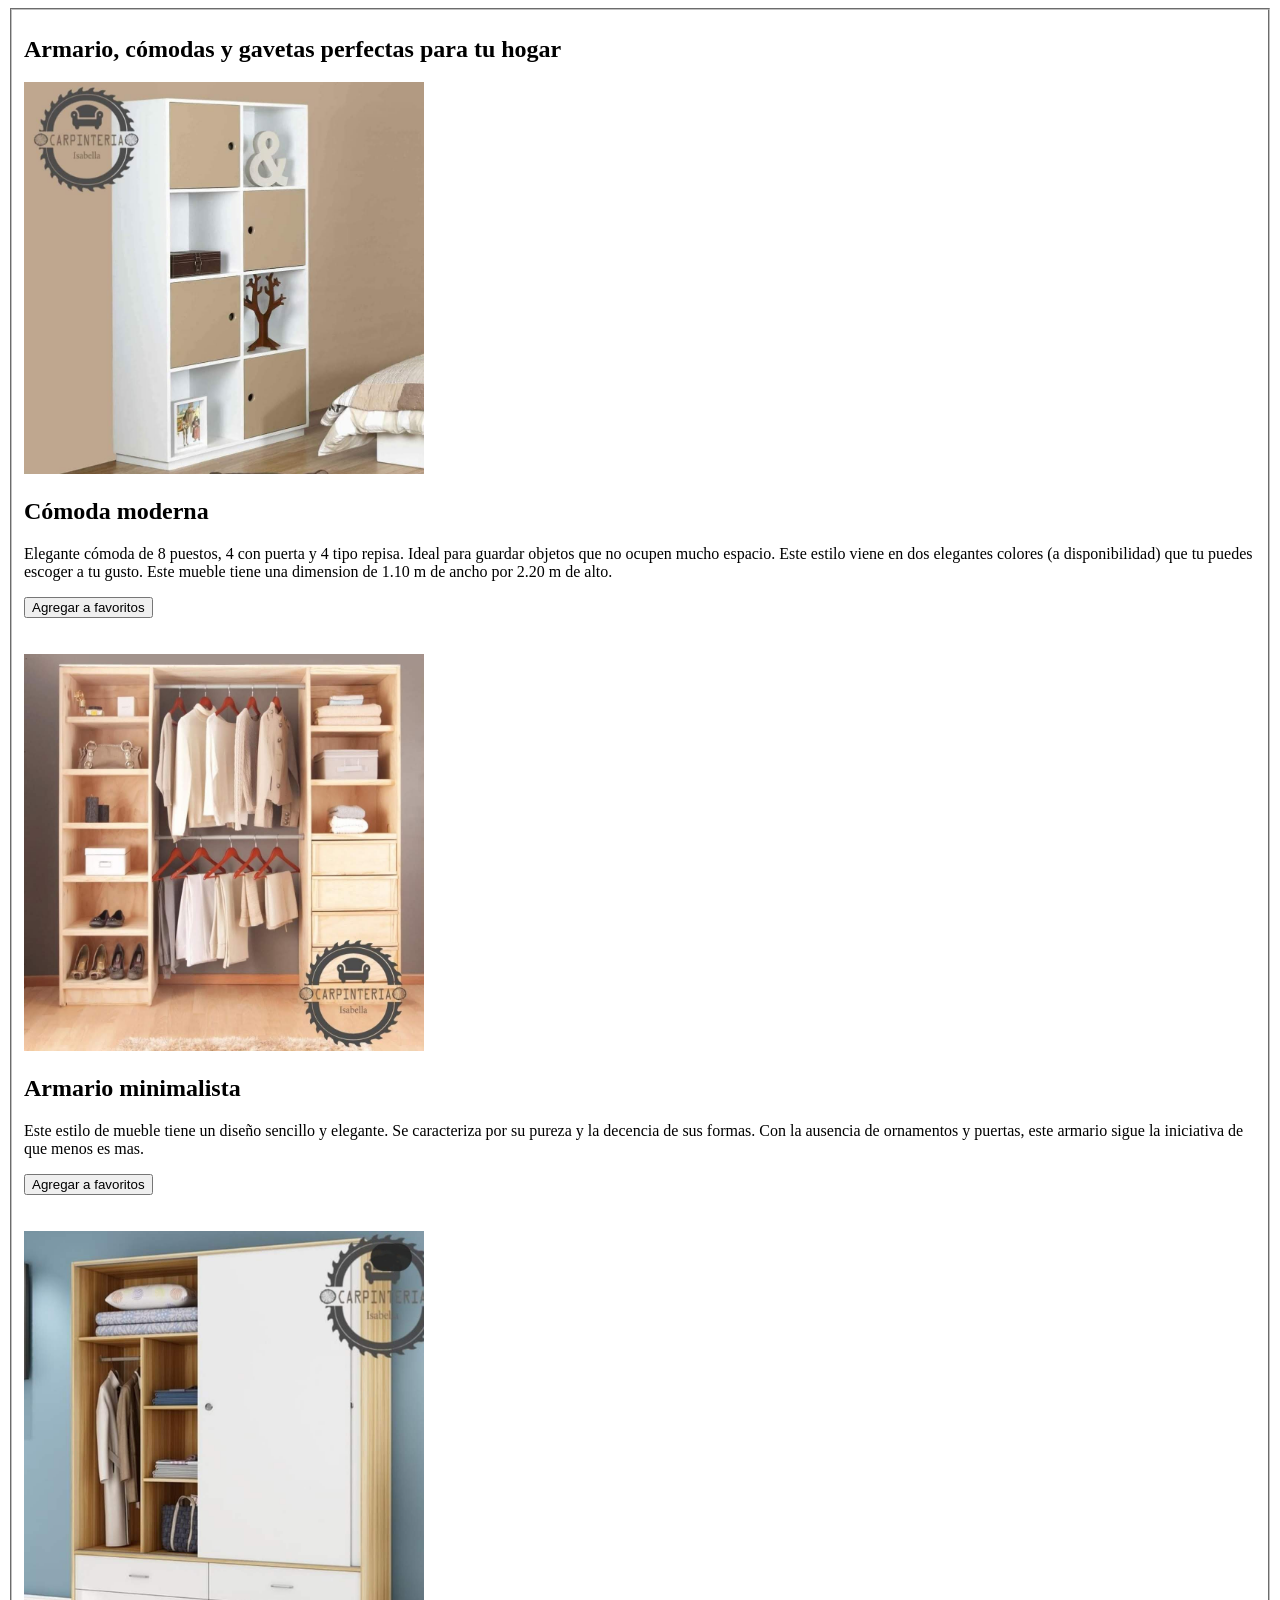
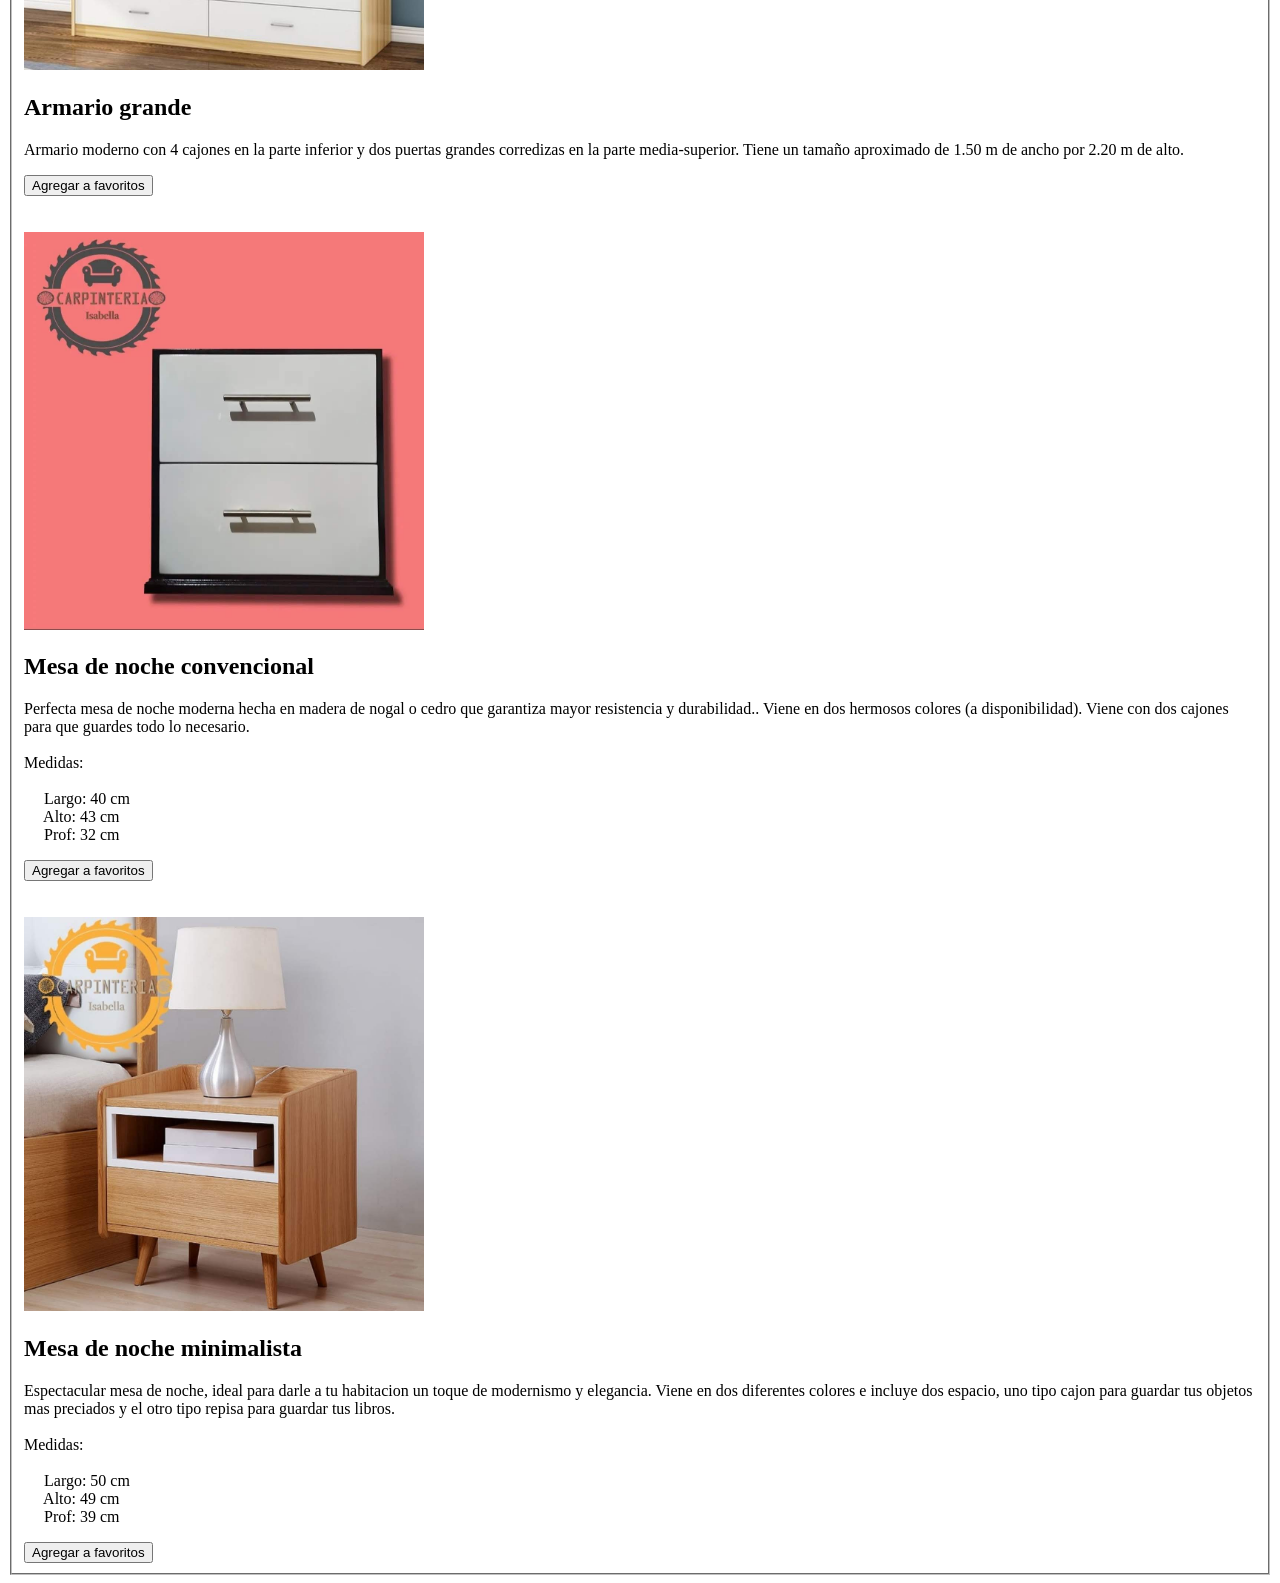
==== Armarios.html @ b470f494 "Nuevas paginas 'sobre nosotros, productos y sus hijos'" ====
<!DOCTYPE html>
<html lang="en">
<head>
    <meta charset="UTF-8">
    <meta http-equiv="X-UA-Compatible" content="IE=edge">
    <meta name="viewport" content="width=device-width, initial-scale=1.0">
    <title>Armarios</title>
</head>
<body>
    <section>
        <fieldset>
            <h1>Armario, cómodas y gavetas perfectas para tu hogar</h1>
            <img src="img/Armario 1.jpg" width= 400px" alt="Cómoda moderna" title="Cómoda moderna">
            <h2>Cómoda moderna </h2> 
            <p> Elegante cómoda de 8 puestos, 4 con puerta y 4 tipo repisa. Ideal para guardar objetos que no ocupen mucho espacio.
                Este estilo viene en dos elegantes colores (a disponibilidad) que tu puedes escoger a tu gusto.
                Este mueble tiene una dimension de 1.10 m de ancho por 2.20 m de alto.</p>
            <button type="submit">Agregar a favoritos</button>
            <br><br><br>
            <img src="img/Armario 2.jpg" width= 400px" alt="Armario minimalista" title="Armario minimalista">
            <h2>Armario minimalista</h2>
            <p>Este estilo de mueble tiene un diseño sencillo y elegante. Se caracteriza por su pureza y la decencia de sus formas. Con la ausencia de ornamentos
               y puertas, este armario sigue la iniciativa de que menos es mas.</p>
            <button type="submit">Agregar a favoritos</button>
            <br><br><br>
            <img src="img/Armario 3.png" width= 400px" alt="Armario grande" title="Armario grande">
            <h2>Armario grande</h2>
            <p>Armario moderno con 4 cajones en la parte inferior y dos puertas grandes corredizas en la parte media-superior. 
               Tiene un tamaño aproximado de 1.50 m de ancho por 2.20 m de alto.</p>
            <button type="submit">Agregar a favoritos</button>
            <br><br><br>
            <img src="img/Gaveta 1.jpg" width= 400px" alt="Mesa de noche convencional" title="Mesa de noche convencional">
            <h2>Mesa de noche convencional</h2>
            <p>Perfecta mesa de noche moderna hecha en madera de nogal o cedro que garantiza mayor resistencia y durabilidad.. Viene en dos hermosos colores (a disponibilidad).
               Viene con dos cajones para que guardes todo lo necesario.<br><br>
               Medidas:<br><br>
               &nbsp; &nbsp; &nbsp;Largo: 40 cm<br>
               &nbsp; &nbsp; &nbsp;Alto: 43 cm<br>
               &nbsp; &nbsp; &nbsp;Prof: 32 cm</p>
            <button type="submit">Agregar a favoritos</button>
            <br><br><br>
            <img src="img/Gaveta 2.jpg" width= 400px" alt="Mesa de noche minimalista" title="Mesa de noche minimalista">
            <h2>Mesa de noche minimalista</h2>
            <p>Espectacular mesa de noche, ideal para darle a tu habitacion un toque de modernismo y elegancia. Viene en dos diferentes colores
               e incluye dos espacio, uno tipo cajon para guardar tus objetos mas preciados y el otro tipo repisa para guardar tus libros.<br><br>
               Medidas:<br><br>
               &nbsp; &nbsp; &nbsp;Largo: 50 cm<br>
               &nbsp; &nbsp; &nbsp;Alto: 49 cm<br>
               &nbsp; &nbsp; &nbsp;Prof: 39 cm</p>
            <button type="submit">Agregar a favoritos</button>
        </fieldset>
    </section>    
</body>
</html>
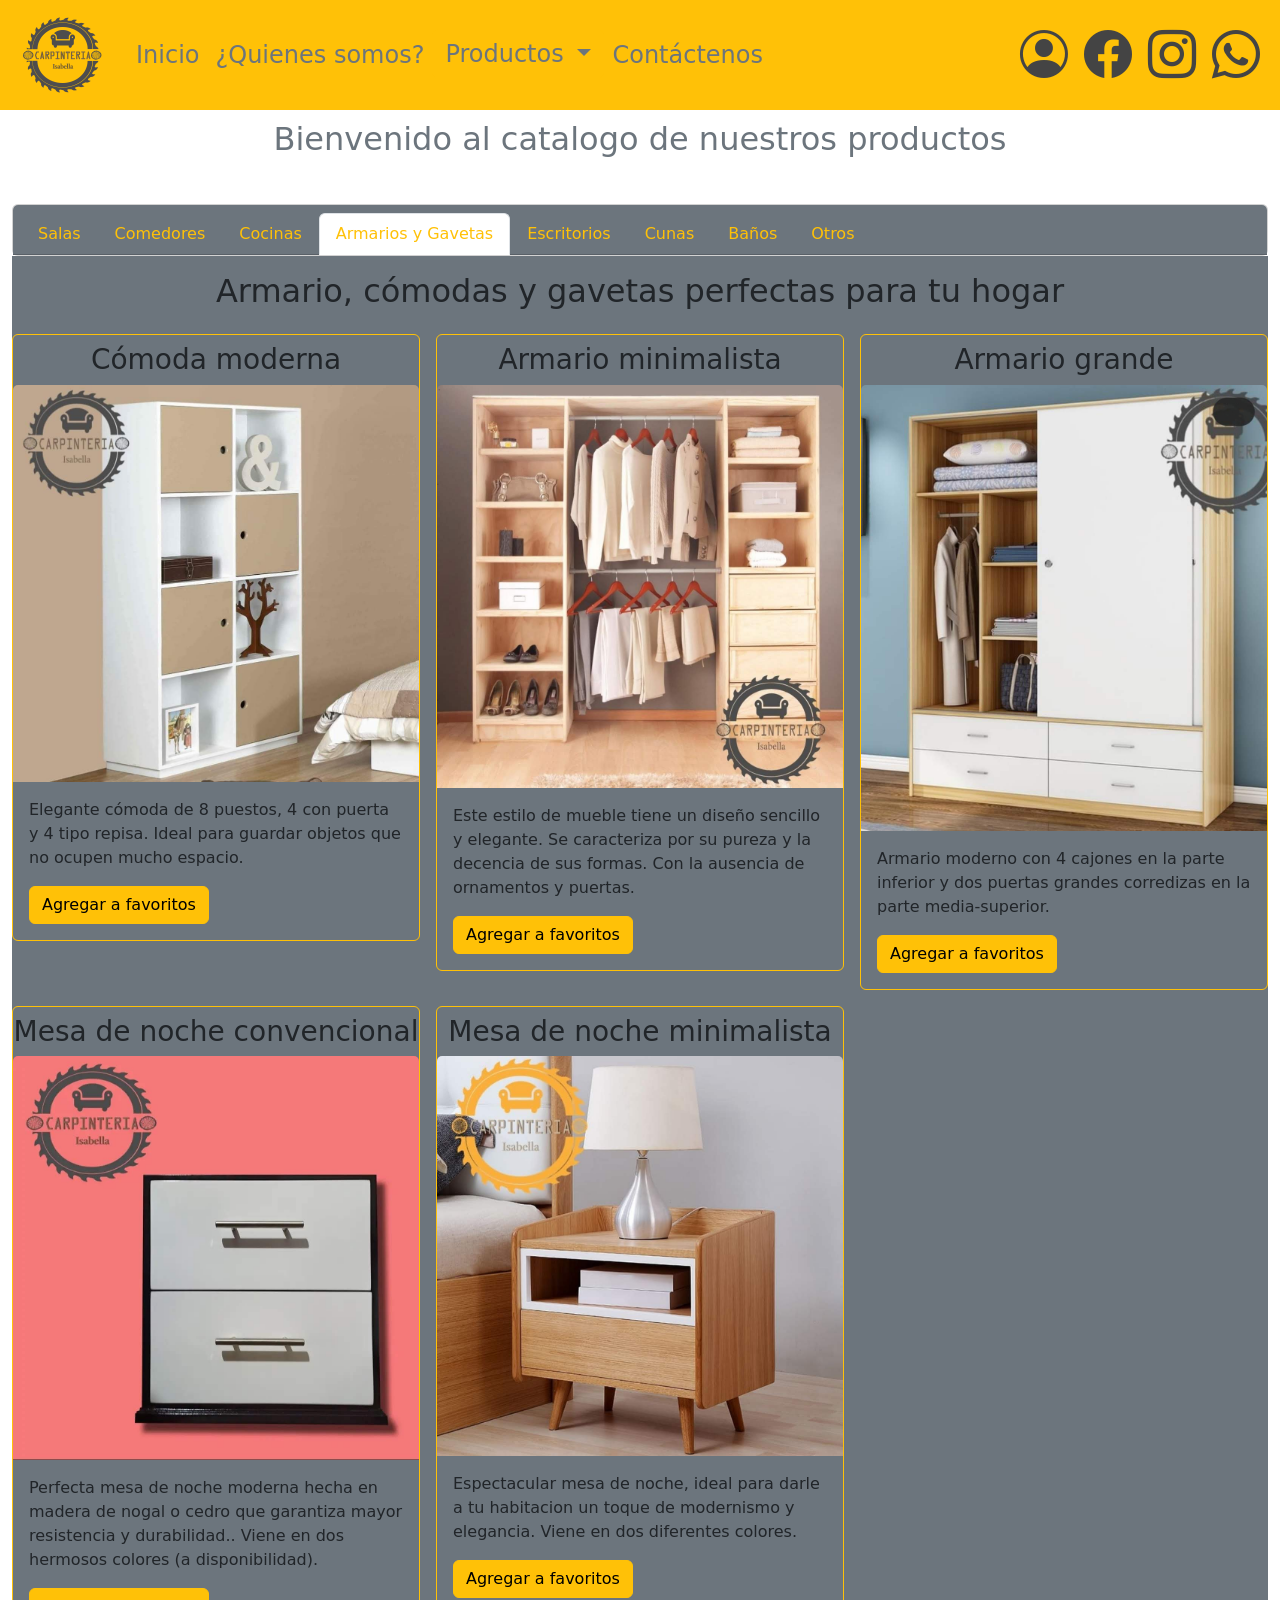
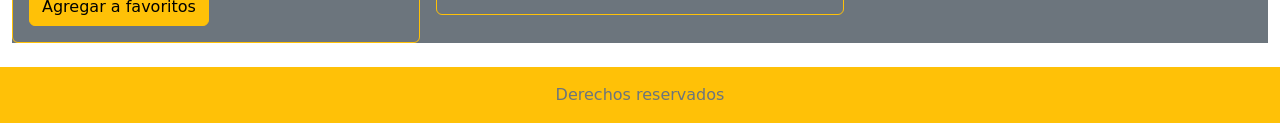
==== commit 0f1b39a5: "Se modifico todas las paginas con Bootstrap" ====
--- a/Armarios.html
+++ b/Armarios.html
@@ -1,54 +1,201 @@
 <!DOCTYPE html>
 <html lang="en">
+
 <head>
     <meta charset="UTF-8">
     <meta http-equiv="X-UA-Compatible" content="IE=edge">
     <meta name="viewport" content="width=device-width, initial-scale=1.0">
+    <link rel="shortcut icon" href="/src/images/favicon.png" type="image/png" />
+    <link href="https://cdn.jsdelivr.net/npm/bootstrap@5.1.1/dist/css/bootstrap.min.css" rel="stylesheet"
+        integrity="sha384-F3w7mX95PdgyTmZZMECAngseQB83DfGTowi0iMjiWaeVhAn4FJkqJByhZMI3AhiU" crossorigin="anonymous" />
+    <link rel="stylesheet" href="https://cdn.jsdelivr.net/npm/bootstrap-icons@1.5.0/font/bootstrap-icons.css" />
+    <link rel="stylesheet" href="normalize.css" />
     <title>Armarios</title>
 </head>
+
 <body>
-    <section>
-        <fieldset>
-            <h1>Armario, cómodas y gavetas perfectas para tu hogar</h1>
-            <img src="img/Armario 1.jpg" width= 400px" alt="Cómoda moderna" title="Cómoda moderna">
-            <h2>Cómoda moderna </h2> 
-            <p> Elegante cómoda de 8 puestos, 4 con puerta y 4 tipo repisa. Ideal para guardar objetos que no ocupen mucho espacio.
-                Este estilo viene en dos elegantes colores (a disponibilidad) que tu puedes escoger a tu gusto.
-                Este mueble tiene una dimension de 1.10 m de ancho por 2.20 m de alto.</p>
-            <button type="submit">Agregar a favoritos</button>
-            <br><br><br>
-            <img src="img/Armario 2.jpg" width= 400px" alt="Armario minimalista" title="Armario minimalista">
-            <h2>Armario minimalista</h2>
-            <p>Este estilo de mueble tiene un diseño sencillo y elegante. Se caracteriza por su pureza y la decencia de sus formas. Con la ausencia de ornamentos
-               y puertas, este armario sigue la iniciativa de que menos es mas.</p>
-            <button type="submit">Agregar a favoritos</button>
-            <br><br><br>
-            <img src="img/Armario 3.png" width= 400px" alt="Armario grande" title="Armario grande">
-            <h2>Armario grande</h2>
-            <p>Armario moderno con 4 cajones en la parte inferior y dos puertas grandes corredizas en la parte media-superior. 
-               Tiene un tamaño aproximado de 1.50 m de ancho por 2.20 m de alto.</p>
-            <button type="submit">Agregar a favoritos</button>
-            <br><br><br>
-            <img src="img/Gaveta 1.jpg" width= 400px" alt="Mesa de noche convencional" title="Mesa de noche convencional">
-            <h2>Mesa de noche convencional</h2>
-            <p>Perfecta mesa de noche moderna hecha en madera de nogal o cedro que garantiza mayor resistencia y durabilidad.. Viene en dos hermosos colores (a disponibilidad).
-               Viene con dos cajones para que guardes todo lo necesario.<br><br>
-               Medidas:<br><br>
-               &nbsp; &nbsp; &nbsp;Largo: 40 cm<br>
-               &nbsp; &nbsp; &nbsp;Alto: 43 cm<br>
-               &nbsp; &nbsp; &nbsp;Prof: 32 cm</p>
-            <button type="submit">Agregar a favoritos</button>
-            <br><br><br>
-            <img src="img/Gaveta 2.jpg" width= 400px" alt="Mesa de noche minimalista" title="Mesa de noche minimalista">
-            <h2>Mesa de noche minimalista</h2>
-            <p>Espectacular mesa de noche, ideal para darle a tu habitacion un toque de modernismo y elegancia. Viene en dos diferentes colores
-               e incluye dos espacio, uno tipo cajon para guardar tus objetos mas preciados y el otro tipo repisa para guardar tus libros.<br><br>
-               Medidas:<br><br>
-               &nbsp; &nbsp; &nbsp;Largo: 50 cm<br>
-               &nbsp; &nbsp; &nbsp;Alto: 49 cm<br>
-               &nbsp; &nbsp; &nbsp;Prof: 39 cm</p>
-            <button type="submit">Agregar a favoritos</button>
-        </fieldset>
-    </section>    
+    <header>
+        <!-- Barra de navegación -->
+        <nav class="navbar navbar-expand-lg navbar-dark bg-warning p-0 fixed-top">
+            <div class="container-fluid">
+                <a class="navbar-brand" href="index.html">
+                    <img src="src/images/perfil_sin_fondo2.png" alt="" width="100" height="100">
+                </a>
+                <button class="navbar-toggler" type="button" data-bs-toggle="collapse" data-bs-target="#navbarNav"
+                    aria-controls="navbarNav" aria-expanded="false" aria-label="Toggle navigation">
+                    <span class="navbar-toggler-icon"></span>
+                </button>
+                <div class="collapse navbar-collapse fs-4 " id="navbarNav">
+                    <ul class="navbar-nav ">
+                        <li class="nav-item ">
+                            <a class="nav-link active text-secondary" aria-current="page" href="index.html">Inicio</a>
+                        </li>
+                        <li class="nav-item">
+                            <a class="nav-link text-secondary" href="sobreNosotros.html">¿Quienes somos?</a>
+                        </li>
+                        <li class="nav-item">
+                            <div class="dropdown">
+                                <a class="btn btn-warning dropdown-toggle text-secondary fs-4 btn-outline-warning"
+                                    href="productos.html" role="button" id="dropdownMenuLink" data-bs-toggle="dropdown"
+                                    aria-expanded="false">
+                                    Productos
+                                </a>
+                                <ul class="dropdown-menu" aria-labelledby="dropdownMenuLink">
+                                    <li><a class="dropdown-item" href="Salas.html">Salas</a></li>
+                                    <li><a class="dropdown-item" href="Comedores.html">Comedores</a></li>
+                                    <li><a class="dropdown-item" href="Cocinas.html">Cocinas</a></li>
+                                    <li><a class="dropdown-item" href="Baños.html">Baños</a></li>
+                                    <li><a class="dropdown-item" href="Armarios.html">Armarios y gavetas</a></li>
+                                    <li><a class="dropdown-item" href="Escritorios.html">Escritorios</a></li>
+                                    <li><a class="dropdown-item" href="Cunas.html">Cunas</a></li>
+                                    <li><a class="dropdown-item" href="Mas_muebles.html">otros</a></li>
+                                </ul>
+                            </div>
+                        </li>
+                        <li class="nav-item">
+                            <a class="nav-link text-secondary" href="contactenos.html">Contáctenos</a>
+                        </li>
+                    </ul>
+                </div>
+                <div class="navbar-nav align-items-center justify-content-center flex-row">
+                    <li class="nav-item">
+                        <a class="nav-link text-secondary" href="login.html"><i class="bi bi-person-circle"
+                                style="font-size: 3rem; color: #444;"></i></a>
+                    </li>
+                    <li class="nav-item">
+                        <a class="nav-link text-secondary" target="_blank"
+                            href="https://www.facebook.com/MuebleriaYCarpinteriaIsabella/"><i class="bi bi-facebook"
+                                style="font-size: 3rem; color: #444;"></i></a>
+                    </li>
+                    <li class="nav-item">
+                        <a class="nav-link text-secondary" target="_blank"
+                            href="https://www.instagram.com/mueblesycarpinteriaisabella/?hl=es"><i
+                                class="bi bi-instagram" style="font-size: 3rem; color: #444;"></i></a>
+                    </li>
+                    <li class="nav-item">
+                        <a class="nav-link text-secondary" target="_blank" href="https://wa.me/+573212529034"><i
+                                class="bi bi-whatsapp" style="font-size: 3rem; color: #444;"></i></a>
+                    </li>
+
+                </div>
+
+            </div>
+        </nav>
+    </header>
+
+    <div class="container-fluid w-100 mb-4" style="margin-top: 120px;">
+        <h1 class="text-center text-secondary">Bienvenido al catalogo de nuestros productos</h1><br>
+        <div class="card text-center">
+            <div class="card-header bg-secondary">
+                <ul class="nav nav-tabs card-header-tabs">
+                    <li class="nav-item">
+                        <a class="nav-link text-warning" aria-current="true" href="Salas.html">Salas</a>
+                    </li>
+                    <li class="nav-item">
+                        <a class="nav-link text-warning" href="Comedores.html">Comedores</a>
+                    </li>
+                    <li class="nav-item">
+                        <a class="nav-link text-warning" href="Cocinas.html">Cocinas</a>
+                    </li>
+                    <li class="nav-item">
+                        <a class="nav-link text-warning active" href="Armarios.html">Armarios y Gavetas</a>
+                    </li>
+                    <li class="nav-item">
+                        <a class="nav-link text-warning" href="Escritorios.html">Escritorios</a>
+                    </li>
+                    <li class="nav-item">
+                        <a class="nav-link text-warning" href="Cunas.html">Cunas</a>
+                    </li>
+                    <li class="nav-item">
+                        <a class="nav-link text-warning" href="Baños.html">Baños</a>
+                    </li>
+                    <li class="nav-item">
+                        <a class="nav-link text-warning" href="Mas_muebles.html">Otros</a>
+                    </li>
+                </ul>
+            </div>
+        </div>
+        <div class="card-body bg-secondary">
+            <h2 class="text-center p-3">Armario, cómodas y gavetas perfectas para tu hogar</h2>
+            <div class="row row-cols-1 row-cols-md-3 g-3">
+                <div class="col">
+                    <div class="card card border-warning bg-secondary">
+                        <h3 class="card-title pt-2 text-center">Cómoda moderna</h3>
+                        <img src="src/images/productos/Armario 1.jpg" class="card-img-top" alt="Sala en L">
+                        <div class="card-body">
+                            <p class="card-text text-start">Elegante cómoda de 8 puestos, 4 con puerta y 4 tipo repisa.
+                                Ideal para guardar objetos que no ocupen mucho espacio.
+                            </p>
+                            <a href="" class="btn btn-warning">Agregar a favoritos</a>
+                        </div>
+                    </div>
+                </div>
+                <div class="col">
+                    <div class="card card border-warning bg-secondary">
+                        <h3 class="card-title pt-2 text-center">Armario minimalista</h3>
+                        <img src="src/images/productos/Armario 2.jpg" class="card-img-top" alt="Sala en L">
+                        <div class="card-body">
+                            <p class="card-text text-start">Este estilo de mueble tiene un diseño sencillo y elegante.
+                                Se caracteriza por su pureza y la decencia de sus formas. Con la ausencia de ornamentos
+                                y puertas.
+                            </p>
+                            <a href="" class="btn btn-warning">Agregar a favoritos</a>
+                        </div>
+                    </div>
+                </div>
+                <div class="col">
+                    <div class="card card border-warning bg-secondary">
+                        <h3 class="card-title pt-2 text-center">Armario grande</h3>
+                        <img src="src/images/productos/Armario 3.png" class="card-img-top" alt="Sala en L">
+                        <div class="card-body">
+                            <p class="card-text text-start">Armario moderno con 4 cajones en la parte inferior y dos
+                                puertas grandes corredizas en la parte media-superior.
+                            </p>
+                            <a href="" class="btn btn-warning">Agregar a favoritos</a>
+                        </div>
+                    </div>
+                </div>
+                <div class="col">
+                    <div class="card card border-warning bg-secondary">
+                        <h3 class="card-title pt-2 text-center">Mesa de noche convencional</h3>
+                        <img src="src/images/productos/Gaveta 1.jpg" class="card-img-top" alt="Sala en L">
+                        <div class="card-body">
+                            <p class="card-text text-start">Perfecta mesa de noche moderna hecha en madera de nogal o
+                                cedro que garantiza mayor resistencia y durabilidad..
+                                Viene en dos hermosos colores (a disponibilidad).
+                            </p>
+                            <a href="" class="btn btn-warning">Agregar a favoritos</a>
+                        </div>
+                    </div>
+                </div>
+                <div class="col">
+                    <div class="card card border-warning bg-secondary">
+                        <h3 class="card-title pt-2 text-center">Mesa de noche minimalista</h3>
+                        <img src="src/images/productos/Gaveta 2.jpg" class="card-img-top" alt="Sala en L">
+                        <div class="card-body">
+                            <p class="card-text text-start">Espectacular mesa de noche, ideal para darle a tu habitacion
+                                un toque de modernismo y elegancia. Viene en dos
+                                diferentes colores.
+                            </p>
+                            <a href="" class="btn btn-warning">Agregar a favoritos</a>
+                        </div>
+                    </div>
+                </div>
+            </div>
+        </div>
+    </div>
+
+    <footer class="footer mt-auto py-3 bg-warning">
+        <div class="container text-center">
+            <span class="text-secondary">Derechos reservados</span>
+        </div>
+    </footer>
+
+
+    <script src="https://cdn.jsdelivr.net/npm/bootstrap@5.1.1/dist/js/bootstrap.bundle.min.js"
+        integrity="sha384-/bQdsTh/da6pkI1MST/rWKFNjaCP5gBSY4sEBT38Q/9RBh9AH40zEOg7Hlq2THRZ"
+        crossorigin="anonymous"></script>
+
 </body>
+
 </html>
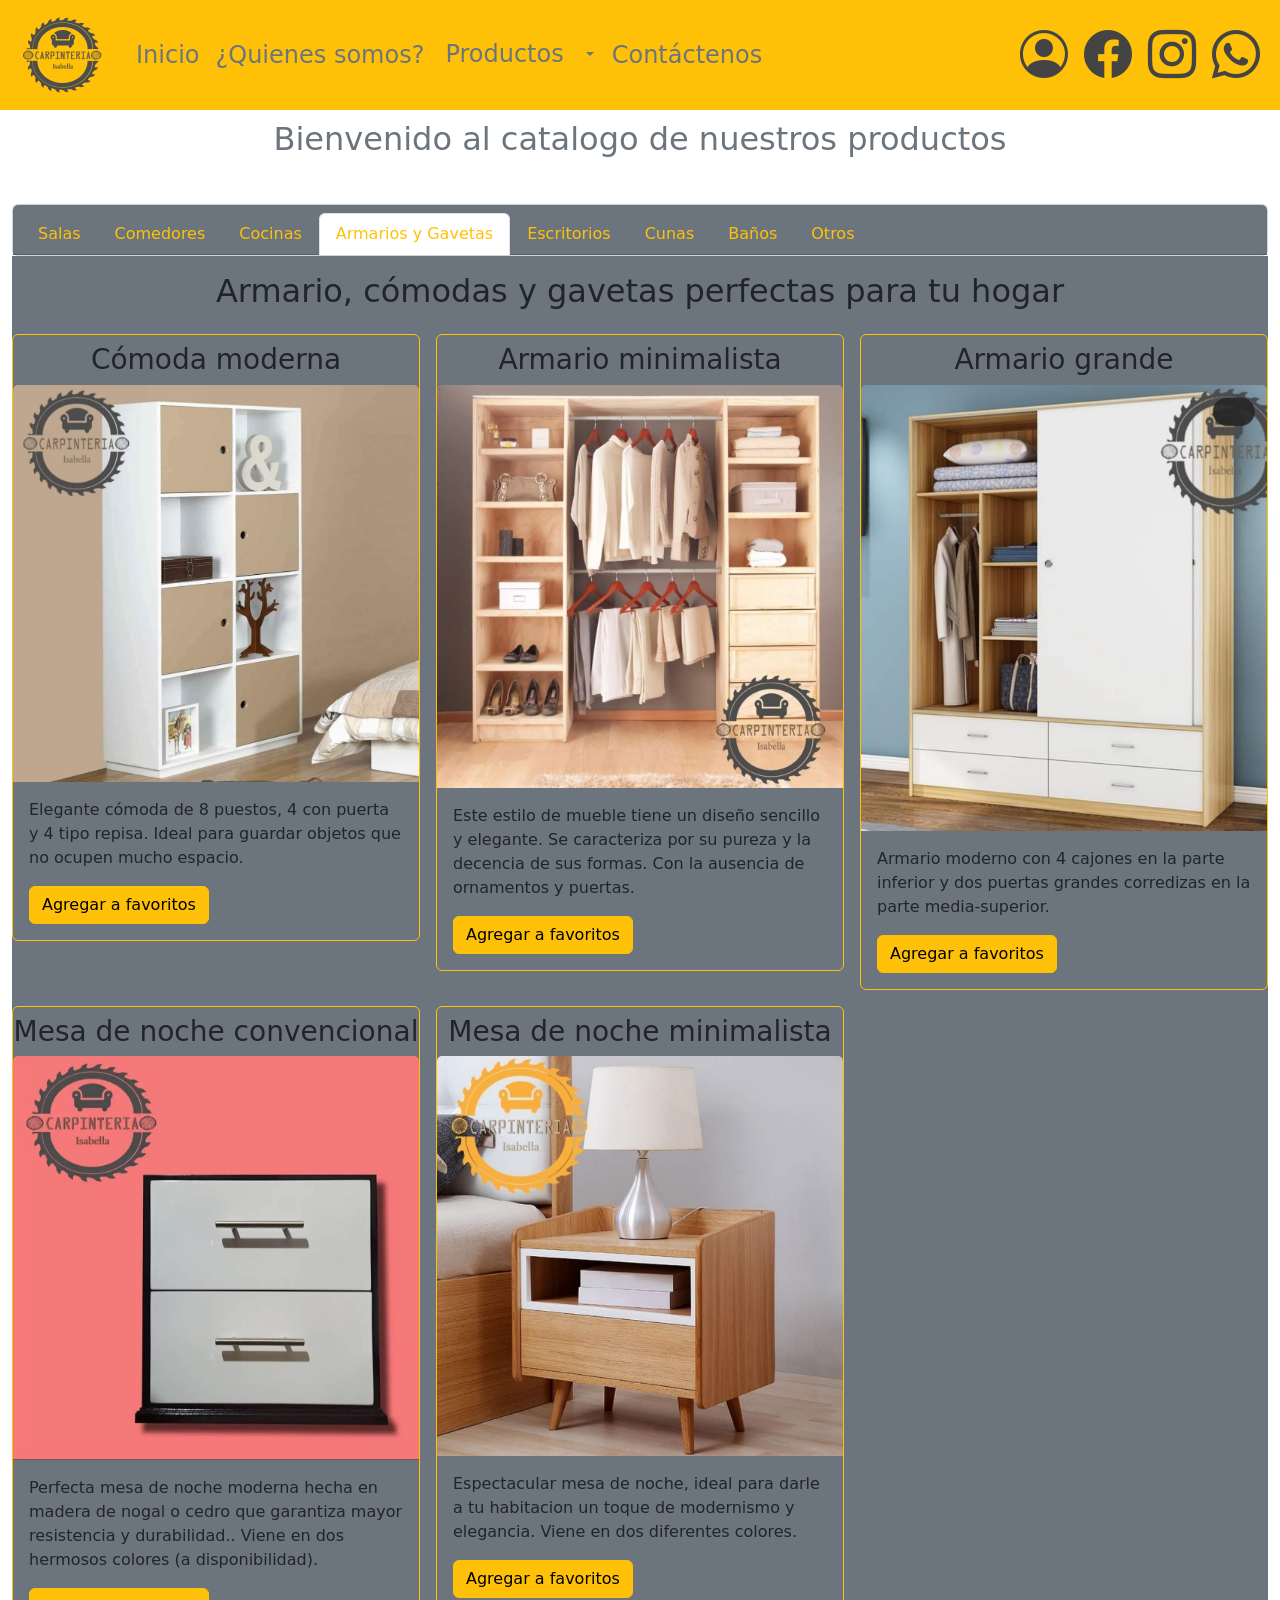
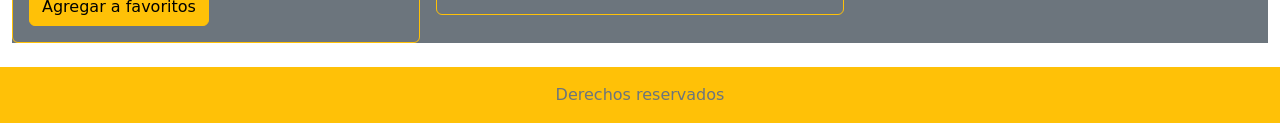
==== commit ba72ec0b: "Ultima revision y cambios al navbar y pagina de productos" ====
--- a/Armarios.html
+++ b/Armarios.html
@@ -17,72 +17,72 @@
     <header>
         <!-- Barra de navegación -->
         <nav class="navbar navbar-expand-lg navbar-dark bg-warning p-0 fixed-top">
-            <div class="container-fluid">
-                <a class="navbar-brand" href="index.html">
-                    <img src="src/images/perfil_sin_fondo2.png" alt="" width="100" height="100">
-                </a>
-                <button class="navbar-toggler" type="button" data-bs-toggle="collapse" data-bs-target="#navbarNav"
-                    aria-controls="navbarNav" aria-expanded="false" aria-label="Toggle navigation">
-                    <span class="navbar-toggler-icon"></span>
-                </button>
-                <div class="collapse navbar-collapse fs-4 " id="navbarNav">
-                    <ul class="navbar-nav ">
-                        <li class="nav-item ">
-                            <a class="nav-link active text-secondary" aria-current="page" href="index.html">Inicio</a>
-                        </li>
-                        <li class="nav-item">
-                            <a class="nav-link text-secondary" href="sobreNosotros.html">¿Quienes somos?</a>
-                        </li>
-                        <li class="nav-item">
-                            <div class="dropdown">
-                                <a class="btn btn-warning dropdown-toggle text-secondary fs-4 btn-outline-warning"
-                                    href="productos.html" role="button" id="dropdownMenuLink" data-bs-toggle="dropdown"
-                                    aria-expanded="false">
-                                    Productos
-                                </a>
-                                <ul class="dropdown-menu" aria-labelledby="dropdownMenuLink">
-                                    <li><a class="dropdown-item" href="Salas.html">Salas</a></li>
-                                    <li><a class="dropdown-item" href="Comedores.html">Comedores</a></li>
-                                    <li><a class="dropdown-item" href="Cocinas.html">Cocinas</a></li>
-                                    <li><a class="dropdown-item" href="Baños.html">Baños</a></li>
-                                    <li><a class="dropdown-item" href="Armarios.html">Armarios y gavetas</a></li>
-                                    <li><a class="dropdown-item" href="Escritorios.html">Escritorios</a></li>
-                                    <li><a class="dropdown-item" href="Cunas.html">Cunas</a></li>
-                                    <li><a class="dropdown-item" href="Mas_muebles.html">otros</a></li>
-                                </ul>
-                            </div>
-                        </li>
-                        <li class="nav-item">
-                            <a class="nav-link text-secondary" href="contactenos.html">Contáctenos</a>
-                        </li>
-                    </ul>
-                </div>
-                <div class="navbar-nav align-items-center justify-content-center flex-row">
-                    <li class="nav-item">
-                        <a class="nav-link text-secondary" href="login.html"><i class="bi bi-person-circle"
-                                style="font-size: 3rem; color: #444;"></i></a>
-                    </li>
-                    <li class="nav-item">
-                        <a class="nav-link text-secondary" target="_blank"
-                            href="https://www.facebook.com/MuebleriaYCarpinteriaIsabella/"><i class="bi bi-facebook"
-                                style="font-size: 3rem; color: #444;"></i></a>
-                    </li>
-                    <li class="nav-item">
-                        <a class="nav-link text-secondary" target="_blank"
-                            href="https://www.instagram.com/mueblesycarpinteriaisabella/?hl=es"><i
-                                class="bi bi-instagram" style="font-size: 3rem; color: #444;"></i></a>
-                    </li>
-                    <li class="nav-item">
-                        <a class="nav-link text-secondary" target="_blank" href="https://wa.me/+573212529034"><i
-                                class="bi bi-whatsapp" style="font-size: 3rem; color: #444;"></i></a>
-                    </li>
-
-                </div>
-
-            </div>
+          <div class="container-fluid">
+            <a class="navbar-brand" href="index.html">
+              <img src="src/images/perfil_sin_fondo2.png" alt="" width="100" height="100">
+            </a>
+            <button class="navbar-toggler" type="button" data-bs-toggle="collapse" data-bs-target="#navbarNav"
+              aria-controls="navbarNav" aria-expanded="false" aria-label="Toggle navigation">
+              <span class="navbar-toggler-icon"></span>
+            </button>
+            <div class="collapse navbar-collapse fs-4 " id="navbarNav">
+              <ul class="navbar-nav ">
+                <li class="nav-item ">
+                  <a class="nav-link active text-secondary" aria-current="page" href="index.html">Inicio</a>
+                </li>
+                <li class="nav-item">
+                  <a class="nav-link text-secondary" href="sobreNosotros.html">¿Quienes somos?</a>
+                </li>
+                <li class="btn-group">
+                  <a type="button" href="productos.html" class="btn btn-warning fs-4 text-secondary btn-outline-warning">Productos</a>
+                  <button type="button"
+                    class="btn btn-warning text-secondary dropdown-toggle dropdown-toggle-split btn-outline-warning"
+                    data-bs-toggle="dropdown" aria-expanded="false">
+                    <span class="visually-hidden">Toggle Dropdown</span>
+                  </button>
+                  <ul class="dropdown-menu" aria-labelledby="dropdownMenuLink">
+                    <li><a class="dropdown-item" href="Salas.html">Salas</a></li>
+                    <li><a class="dropdown-item" href="Comedores.html">Comedores</a></li>
+                    <li><a class="dropdown-item" href="Cocinas.html">Cocinas</a></li>
+                    <li><a class="dropdown-item" href="Baños.html">Baños</a></li>
+                    <li><a class="dropdown-item" href="Armarios.html">Armarios y gavetas</a></li>
+                    <li><a class="dropdown-item" href="Escritorios.html">Escritorios</a></li>
+                    <li><a class="dropdown-item" href="Cunas.html">Cunas</a></li>
+                    <li><a class="dropdown-item" href="Mas_muebles.html">otros</a></li>
+                  </ul>
+    
+                </li>
+                <li class="nav-item">
+                  <a class="nav-link text-secondary" href="contactenos.html">Contáctenos</a>
+                </li>
+              </ul>
+            </div>
+            <div class="navbar-nav align-items-center justify-content-center flex-row">
+              <li class="nav-item">
+                <a class="nav-link text-secondary" href="login.html"><i class="bi bi-person-circle"
+                    style="font-size: 3rem; color: #444;"></i></a>
+              </li>
+              <li class="nav-item">
+                <a class="nav-link text-secondary" target="_blank"
+                  href="https://www.facebook.com/MuebleriaYCarpinteriaIsabella/"><i class="bi bi-facebook"
+                    style="font-size: 3rem; color: #444;"></i></a>
+              </li>
+              <li class="nav-item">
+                <a class="nav-link text-secondary" target="_blank"
+                  href="https://www.instagram.com/mueblesycarpinteriaisabella/?hl=es"><i class="bi bi-instagram"
+                    style="font-size: 3rem; color: #444;"></i></a>
+              </li>
+              <li class="nav-item">
+                <a class="nav-link text-secondary" target="_blank" href="https://wa.me/+573212529034"><i
+                    class="bi bi-whatsapp" style="font-size: 3rem; color: #444;"></i></a>
+              </li>
+    
+            </div>
+    
+          </div>
         </nav>
-    </header>
-
+      </header>
+    
     <div class="container-fluid w-100 mb-4" style="margin-top: 120px;">
         <h1 class="text-center text-secondary">Bienvenido al catalogo de nuestros productos</h1><br>
         <div class="card text-center">
